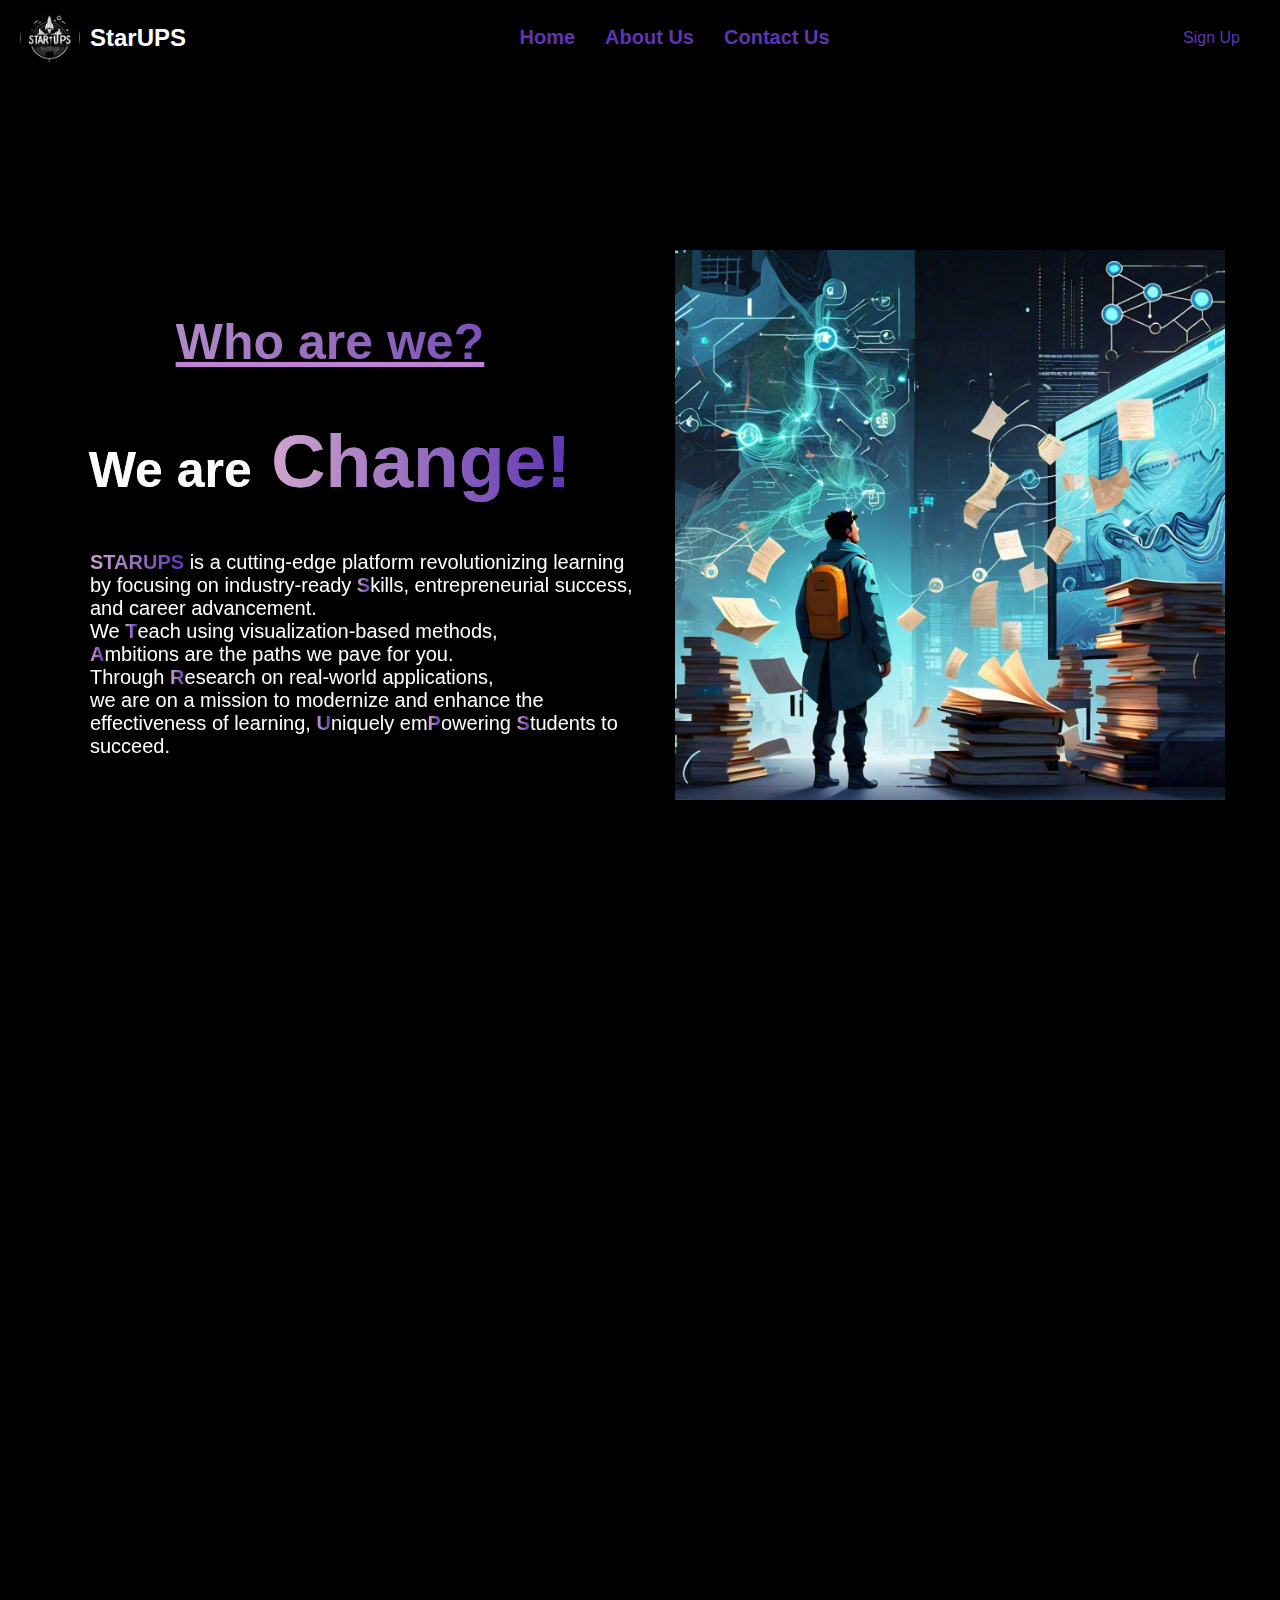
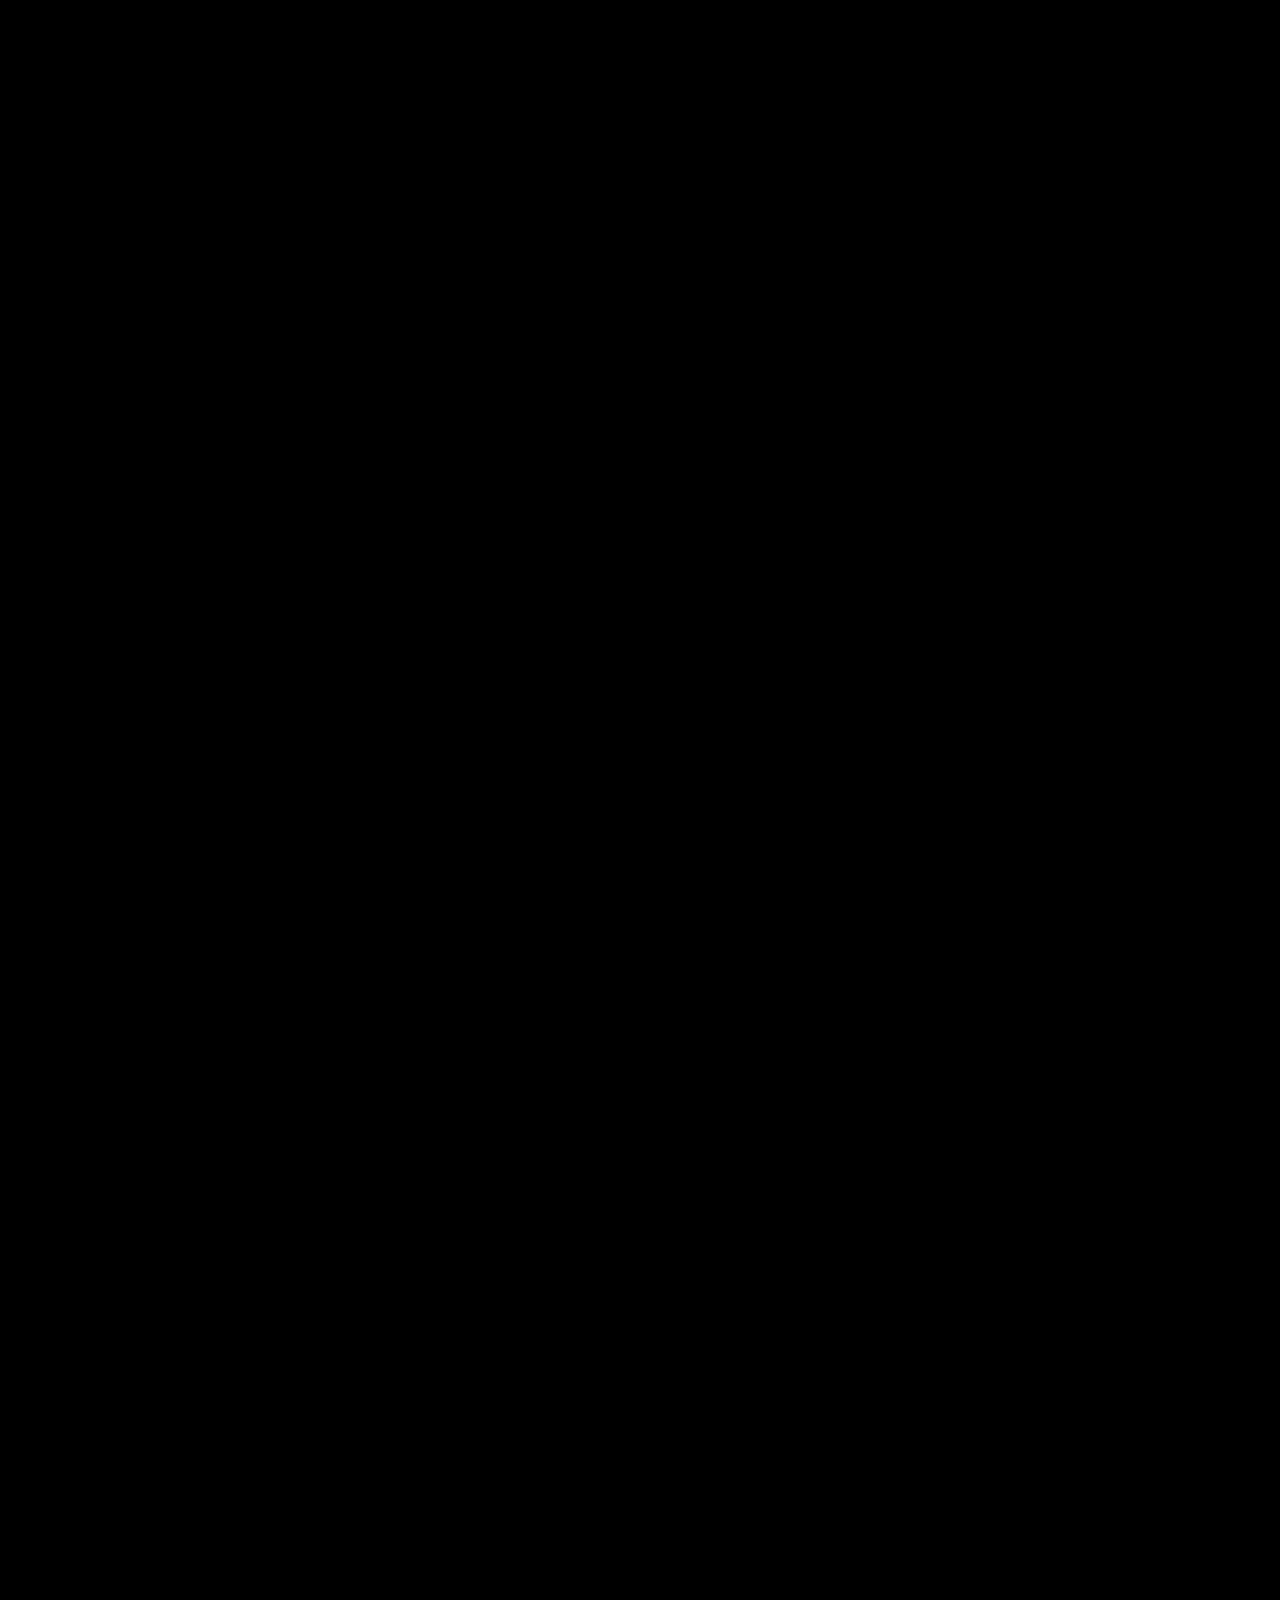
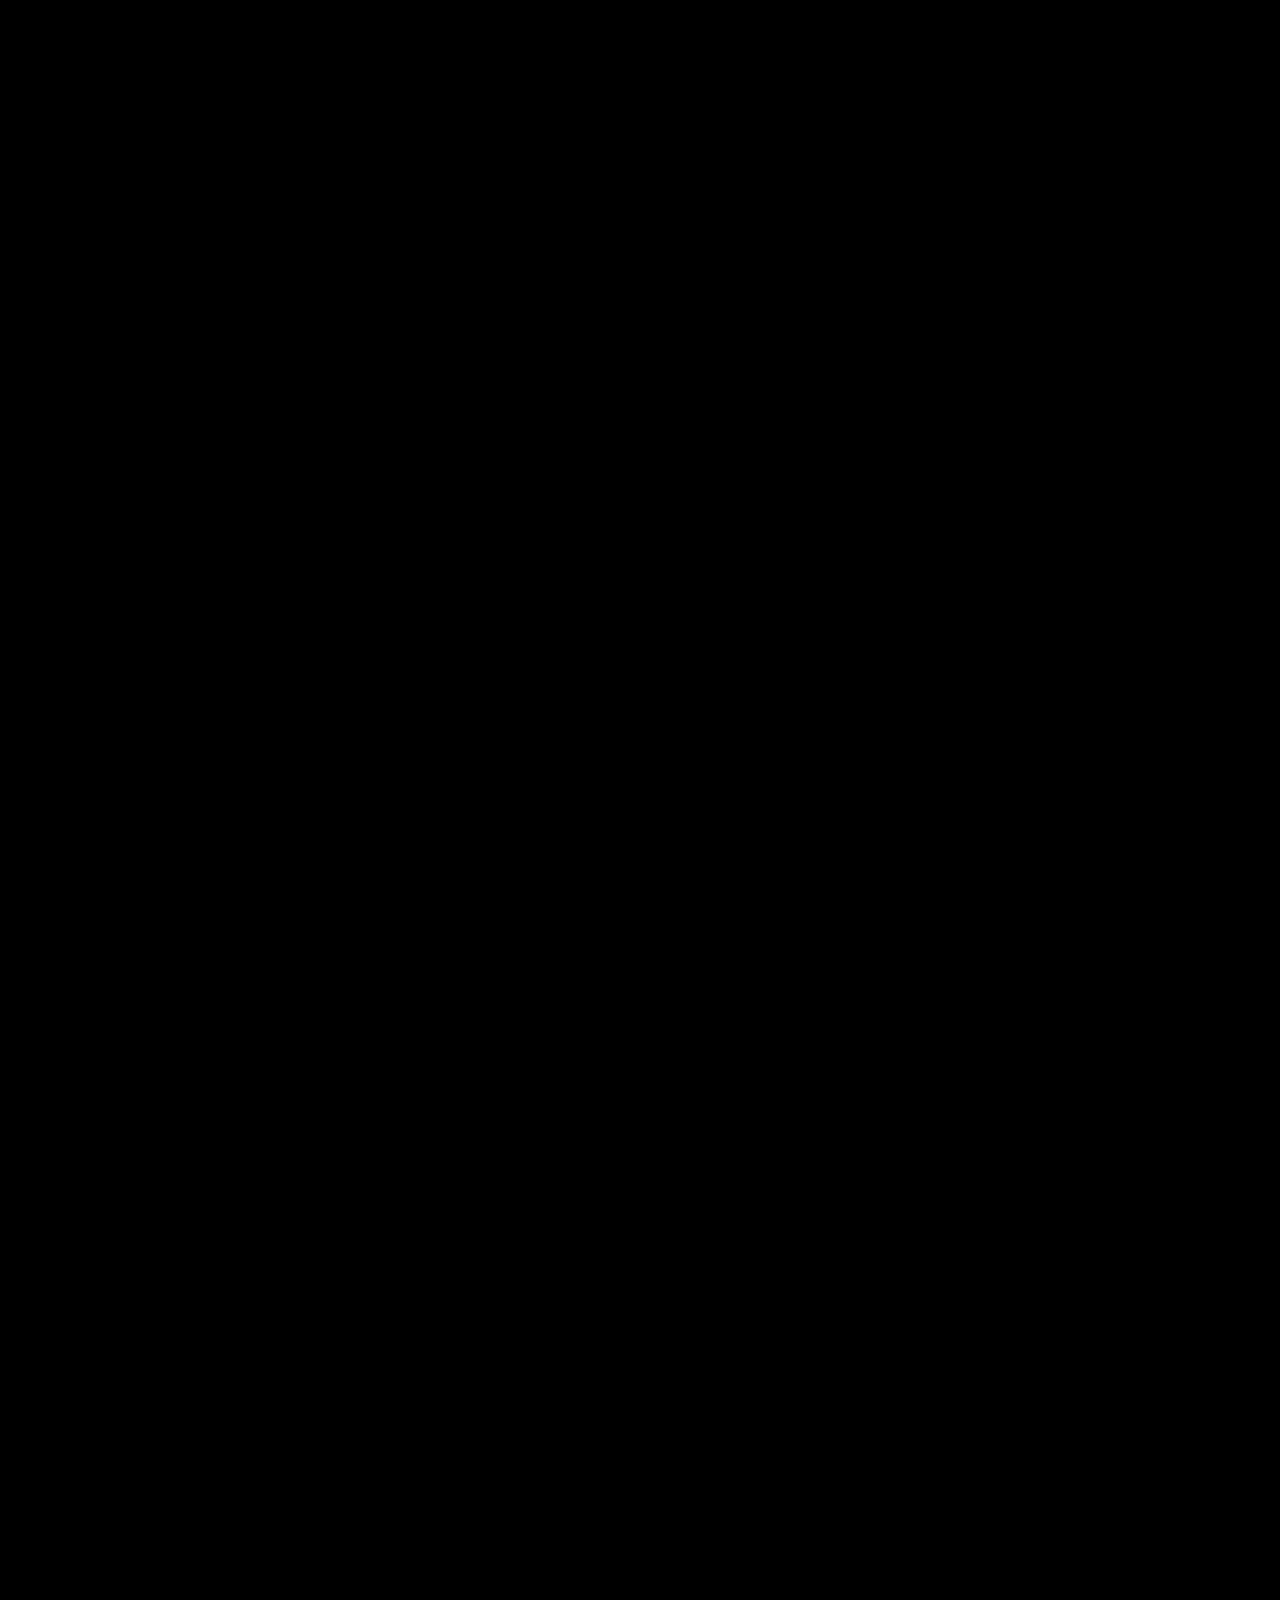
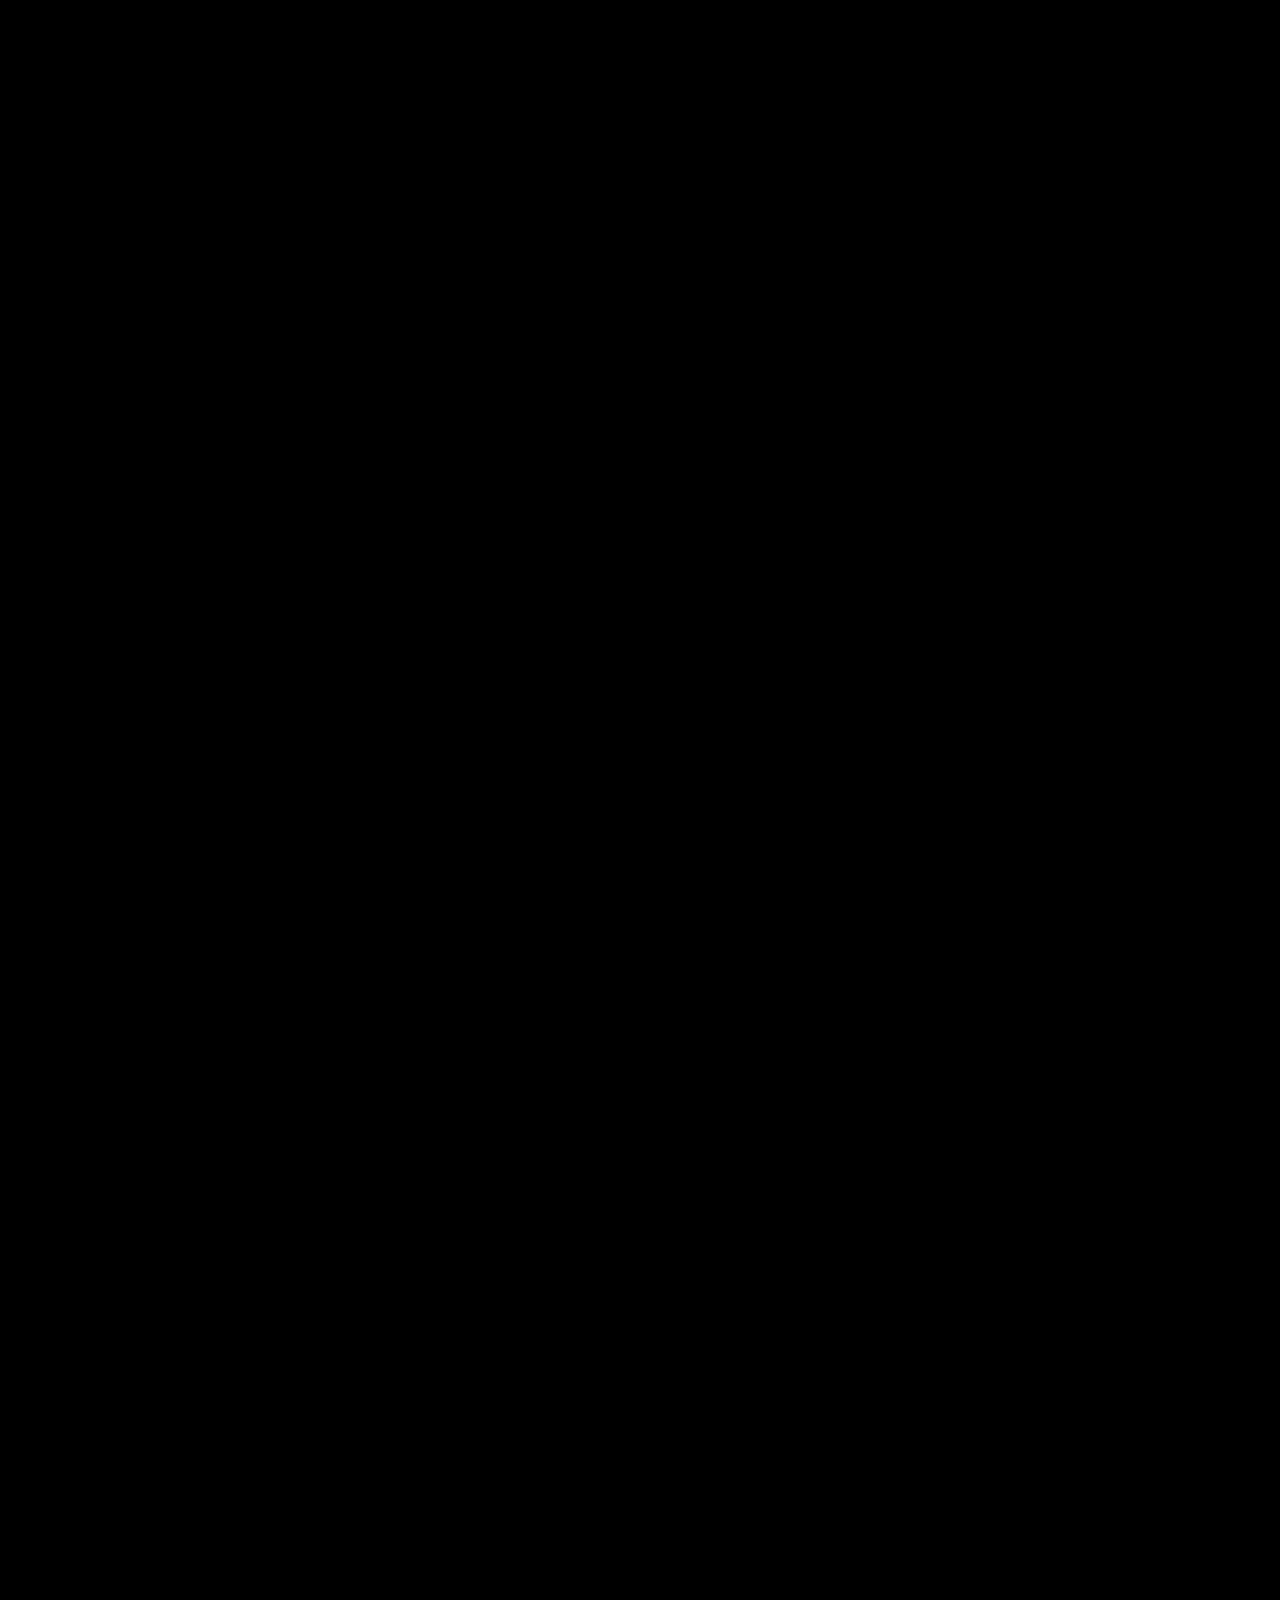
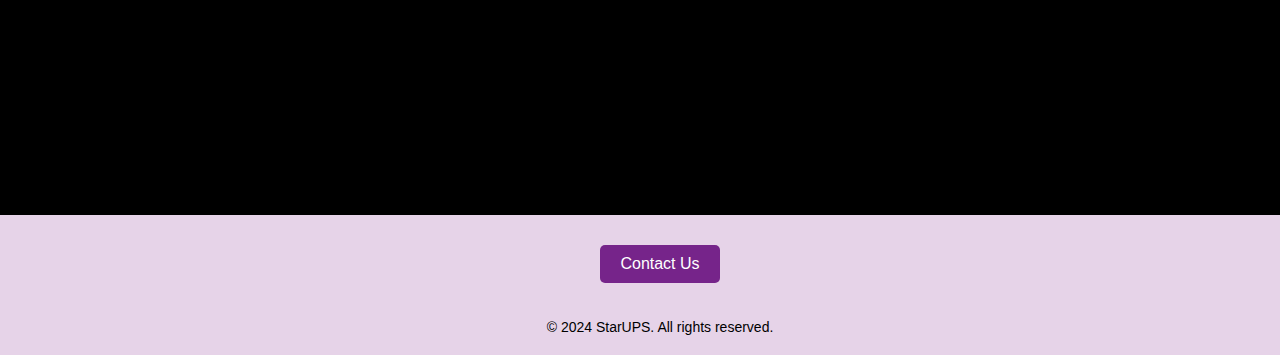
==== about.html @ 1a6643bb "Moved index.html and other files to root directory" ====
<!DOCTYPE html>
<html lang="en">
<head>
    <meta charset="UTF-8">
    <meta name="viewport" content="width=device-width, initial-scale=1.0">
    <title>Document</title>
    <link rel="stylesheet" href="about.css">
</head>
<body>
    <nav>
        <div class="logo-container">
            <img src="logo.jpg" alt="Starups Logo" class="logo">
            <span class="brand-name">StarUPS</span>
        </div>
        <ul class="nav-links">
            <li><a href="index.html">Home</a></li>
            <li><a href="about.html">About Us</a></li>
            <li><a href="contact.html">Contact Us</a></li>
        </ul>
        <a href="#signup" class="signup-button">Sign Up</a>
    </nav>

    <section class="hidden section-image-right">
        <div class="text-content">
            <h2>Who are we?</h2>
            <h1>
                <span class="welcome-text">We are</span>
                <span class="starups-text">
                    <span class="starups-text-content">Change!</span> 
                    <!-- <span class="emoji">✨</span> -->
                </span>
            </h1>
            <p style="text-align: left; margin-left: 70px;">
                <b>STARUPS</b> is a cutting-edge platform revolutionizing learning by focusing on 
                industry-ready <b>S</b>kills, entrepreneurial success, and career advancement. <br>
                We <b>T</b>each using visualization-based methods, <br>
                <b>A</b>mbitions are the paths we pave for you. <br>
                Through <b>R</b>esearch on real-world applications, <br>
                we are on a mission to modernize and enhance the effectiveness of learning,
                <b>U</b>niquely em<b>P</b>owering <b>S</b>tudents to succeed.
            </p>
        </div>
        <div class="image-container">
            <img src="bgstt.jpg" alt="Change Image" width="550" height="550">
        </div>
    </section>
    <section class="hidden right">
        <h2>What do we do</h2>
        <div class="content-wrapper">
            <div class="image-container">
                <img src="visualization.jpg" alt="Change Image" width="550" height="550">
            </div>
            <div class="text-container">
                <h3>Visualization-Based Learning & Comprehensive Resources</h3>
                <div class="text">
                    <p>Enhance your learning experience with STARUPS through our unique visualization-based approach. We offer live and recorded classes that bring programming and computer science concepts to life. With the flexibility to choose between real-time interaction or recorded sessions, you’ll dive into complex topics with ease. Additionally, we provide relevant textbooks, documentation, handwritten notes, and recommended sites to support deeper understanding.</p>
                </div>
            </div>
        </div>
    </section>
    
    <section class="hidden">
        <div class="content-wrapper reverse">
            <div class="image-container">
                <img src="roadmaps.png" alt="Change Image" width="550" height="550">
            </div>
            <div class="text-container">
                <h3>Structured Roadmaps & In-Demand Tools</h3>
                <div class="text">
                    <p>Chart your path to success with our meticulously designed roadmaps, guiding you from foundational knowledge to advanced expertise. We ensure you gain domain-specific skills that make you job-ready. Stay ahead by mastering the latest, most in-demand tools and technologies. Our courses are regularly updated to include the newest advancements, so you're always learning the most relevant and cutting-edge skills.</p>
                </div>
            </div>
        </div>
    </section>
    
    <section class="hidden right">
        <div class="content-wrapper">
            <div class="image-container">
                <img src="rsch.jpeg" alt="Change Image" width="550" height="550">
            </div>
            <div class="text-container">
                <h3>Research Support & Internship Programs</h3>
                <div class="text">
                    <p>Step into the world of research with our comprehensive support. We encourage tackling real-world problems and writing research papers, helping you contribute significantly to your field. Gain invaluable real-world experience through our range of paid, unpaid, and certified internships within our network and with partner companies. These opportunities allow you to apply your skills in professional settings, boosting your resume and career prospects.</p>
                </div>
            </div>
        </div>
    </section>
    
    <section class="hidden">
        <div class="content-wrapper reverse">
            <div class="image-container">
                <img src="prc.jpeg" alt="Change Image" width="550" height="550">
            </div>
            <div class="text-container">
                <h3>Continuous Learning & Project Management</h3>
                <div class="text">
                    <p>Stay informed with the latest global news in science and computer research, exploring emerging technologies and evolving scientific discoveries. Never miss an important career milestone with our timely notifications, keeping you updated on critical events. Manage your projects with ease using our dedicated project management tools, supporting various roles and requirements for seamless collaboration and project completion.</p>
                </div>
            </div>
        </div>
    </section>
    
    <section class="hidden right">
        <div class="content-wrapper">
            <div class="image-container">
                <img src="cmm.jpg" alt="What do we do" width="400">
            </div>
            <div class="text-container">
                <h3>Community Support & Startup Motivation</h3>
                <div class="text">
                    <p>Join the largest community of experts and peers, where support is always at hand. Our network of professionals is ready to assist you with technical questions and career advice. We also believe in fostering innovation and entrepreneurship, offering financial and motivational support to help you launch your startups. Stay updated with the latest market requirements and turn your ideas into successful ventures.</p>
                </div>
            </div>
        </div>
    </section>
        
    <section class="hidden">
        <h2>Why choose us</h2>
        <p>Choose STARUPS for our innovative approach that combines cutting-edge tools and real-world experience with a supportive community. Benefit from our unique educational resources and mentorship to stay ahead in your field.</p>
        <div class="image-container">
            <!-- <img src="career.jpg" alt="Why choose us"> -->
        </div>
        <div class="future-text">
            <p>Build your future with us</p>
            <p id="extra">Experience a transformative journey in computer science with STARUPS. <br> Join us today and take the first step towards a brighter, more successful future.</p>
        </div>
    </section>
    <footer>
        <a href="contact.html" class="contact-button">Contact Us</a>
        <br>
        <br>
        <br>
        <p>&copy; 2024 StarUPS. All rights reserved.</p>
    </footer>
    
    <script>
        const observer = new IntersectionObserver((entries) => {
    entries.forEach((entry) => {
        if (entry.isIntersecting) {
            entry.target.classList.add('show');
        } else {
            entry.target.classList.remove('show');
        }
    });
});

// Observe elements with the class 'hidden'
document.querySelectorAll('.hidden').forEach((el) => observer.observe(el));

    </script>
</body>
</html>
---- about.css ----
@import url('https://fonts.googleapis.com/css2?family=Poppins:wght@200;300;400;500;600;700;800;900&display=swap');

body {
    background-color: #000000;
    color: rgb(255, 255, 255);
    font-family: -apple-system, BlinkMacSystemFont, Segoe UI, Roboto, Helvetica Neue, Arial, sans-serif;
    padding: 0;
    margin: 0;
    overflow-x: hidden;
}

nav {
    display: flex;
    justify-content: space-between;
    align-items: center;
    padding: 10px 20px;
    box-shadow: 0 2px 4px rgba(0, 0, 0, 0.1);
    /* background-color: #d9b5dd; */
  }

  b{
    background: linear-gradient(to right, rgb(206, 165, 205), #5e35b1);
    background-clip: text; 
    -webkit-text-fill-color: transparent;
  }

  .welcome-text {
    color: rgb(252, 251, 251);
    font-size: 50px;
  }
  
  .starups-text {
    display: inline-flex;
    align-items: center;
  }
  
  .starups-text-content {
    color: #5e35b1 !important;
    background: linear-gradient(to right, rgb(206, 165, 205), #5e35b1);
    background-clip: text; 
    -webkit-text-fill-color: transparent;
    font-size:75px;
    font-weight: bold; 
  }
  
  .logo-container {
    display: flex;
    align-items: center;
  }
  
  .logo {
    width: 60px;
    height: 55px;
    border-radius: 50%;
    margin-right: 10px;
  }
  
  .brand-name {
    font-size: 24px;
    font-weight: bold;
  }
  
  .nav-links {
    list-style: none;
    margin: 0;
    padding: 0;
    display: flex;
  }
  
  .nav-links li {
    margin: 0 15px;
  }
  
  .nav-links a {
    text-decoration: none;
    color: #5e35b1;
    font-size: 20px;
    font-weight: 600;
    position: relative;
  }
  
  .nav-links a:hover {
    color: #91329e;
    padding: 5px 10px;
    border-radius: 5px;
  }
  
  .nav-links a::after {
    content: "";
    display: block;
    height: 2px;
    background-color: #91329e;
    position: absolute;
    left: 0;
    bottom: -5px;
    width: 0;
    transition: width 0.3s ease;
  }
  
  .nav-links a:hover::after {
    width: 100%;
  }
  
  .signup-button {
    text-decoration: none;
    background-color: black;
    color: #5e35b1;
    padding: 10px 20px;
    border-radius: 5px;
    font-size: 16px;
    font-weight: 500;
  }
  
  .signup-button:hover {
    background-color: black;
    border: 3px solid #5e35b1;
    color: #5e35b1;
  }
  
  #home {
    display: flex;
    justify-content: space-between;
    align-items: center;
    padding: 50px 20px;
    min-height: 70vh;
    background: #ffffff;
  }
  
/* .navbar {
    background-color: #ca97d1;
   
    padding: 0.5rem; 
    display: flex;
    align-items: center; 
}

.logo-container {
    display: flex;
    align-items: center;
    text-decoration: none;
}

.logo {
    width: 40px; 
    height: 40px; 
    border-radius: 50%;
    margin-right: 8px;
}

.brand-name {
    font-size: 18px; 
    font-weight: bold;
    color: #ffffff;
    text-decoration: none;
}

.logo-container a{
    color: white;
    text-decoration: none;
}
.logo-container a:visited{
    color: white;
    text-decoration: none;
} */

section {
    display: grid;
    place-items: center;
    align-content: center;
    min-height: 100vh;
    padding: 20px;
}

.hidden {
  opacity: 0;
  filter: blur(5px);
  transform: translateX(-100%);
  transition: all 1s;
}

.right {
  opacity: 0;
  filter: blur(5px);
  transform: translateX(100%);
  transition: all 1s;
}

.show {
  opacity: 1;
  filter: blur(0);
  transform: translateX(0);
}


.hidden h1 {
    font-size: 70px;
    background: linear-gradient(to right, rgb(235, 221, 235), #5e35b1);
    -webkit-background-clip: text;
    background-clip: text;
    color: transparent;
    font-weight: bold;
    text-align: center;
}
.hidden h2 {
  font-size: 50px;
  /* background: linear-gradient(to right, rgb(228, 199, 140), #3ec3d4); */
  background: linear-gradient(to right, rgb(206, 165, 205), #5e35b1);
  -webkit-background-clip: text;
  background-clip: text;
  color: transparent;
  font-weight: bold;
  text-align: center;
  text-decoration: underline;
  text-decoration-color: rgb(190, 129, 211); /* Match underline color with gradient */
}

.hidden h3 {
    font-size: 30px;
    /* background: linear-gradient(to right, rgb(228, 199, 140), #3ec3d4); */
    background: linear-gradient(to right, rgb(206, 165, 205), #5e35b1);
    -webkit-background-clip: text;
    background-clip: text;
    color: transparent;
    font-weight: bold;
    text-align: center;
    text-decoration: underline;
    text-decoration-color: rgb(190, 129, 211); /* Match underline color with gradient */
}

.hidden p {
    font-size: 20px;
    margin-top: 20px;
    text-align: center;
    max-width: 800px;
}

.hidden img {
    max-width: 100%;
    height: auto; /* Maintain aspect ratio */
}
.hidden img {
    max-width: 400px; /* Adjusted for consistency with other images */
    height: auto; /* Maintain aspect ratio */
}

.future-text p {
    text-align: center;
    margin-top: 60px; /* Space between image and text */
    font-size: 36px; /* Increased size for more prominence */
    font-weight: bold;
    background: linear-gradient(to right, rgb(206, 165, 205), #893494); /* Gradient color */
    -webkit-background-clip: text; /* Clipping for gradient text */
    background-clip: text;
    color: transparent; /* Makes the text color transparent so the gradient is visible */
}


.section-image-right {
    display: flex;
    justify-content: space-between;
    align-items: center;
    width: 100%;
    max-width: 100vw;
    padding: 20px;
    box-sizing: border-box;
}

.section-image-right .text-content {
    max-width: 50%;
    text-align: center;
}

.section-image-right .image-container {
  flex: 1;
  display: flex;
  justify-content: center;
  align-items: center;
}

.section-image-right img {
    max-width: 100%;
    height: auto;
}

footer {
    background-color: #e6d3e8; /* Plum color */
    color: white;
    text-align: center;
    padding: 20px;
    position: relative; /* Changed to relative to ensure the footer expands with content */
    width: 100%;
    box-shadow: 0 -2px 4px rgba(0, 0, 0, 0.1);
}

footer p {
    margin: 0;
    font-size: 14px;
    color: black;
}

.contact-button {
    display: inline-block;
    text-decoration: none;
    background-color: #76248a; /* Slightly lighter purple for button */
    color: white;
    padding: 10px 20px;
    border-radius: 5px;
    font-size: 16px;
    font-weight: 500;
    margin-top: 10px;
}

.contact-button:hover {
    background-color: white;
    color: #893494;
    border: 2px solid #893494;
}
#extra{
  font-size: 20px;
  margin-top: 20px;
  color: #ffffff;
  text-align: center;
}
/* .content-wrapper {
  display: flex;
  align-items: center;
  justify-content: space-between;
  margin-bottom: 20px;
  flex-wrap: wrap;
}

.content-wrapper.reverse {
  display: flex;
  align-items: center;
  justify-content: space-between;
  margin-bottom: 20px;
  flex-direction: row-reverse;
}

.text {
  flex: 1;
  padding: 20px;
}

.image-container {
  flex: 1;
  display: flex;
  justify-content: center;
  align-items: center;
}

img {
  max-width: 100%;
  height: auto;
} */

.content-wrapper {
  display: flex;
  align-items: flex-start;
  justify-content: space-between;
  margin-bottom: 40px;
  flex-wrap: wrap; /* Allows wrapping on smaller screens */
}

.content-wrapper.reverse {
  flex-direction: row-reverse; /* Flips the order of the image and text */
}

.text-container {
  flex: 1;
  padding: 10px;
  display: flex;
  flex-direction: column;
}

h3 {
  margin-bottom: 10px; /* Adds space below the heading */
}

.text {
  text-align: left; /* Align text to the left */
}

.image-container {
  flex: 1;
  display: flex;
  justify-content: center;
  align-items: center;
  padding: 10px;
}

img {
  max-width: 100%;
  height: auto;
  display: block;
  margin: auto;
}
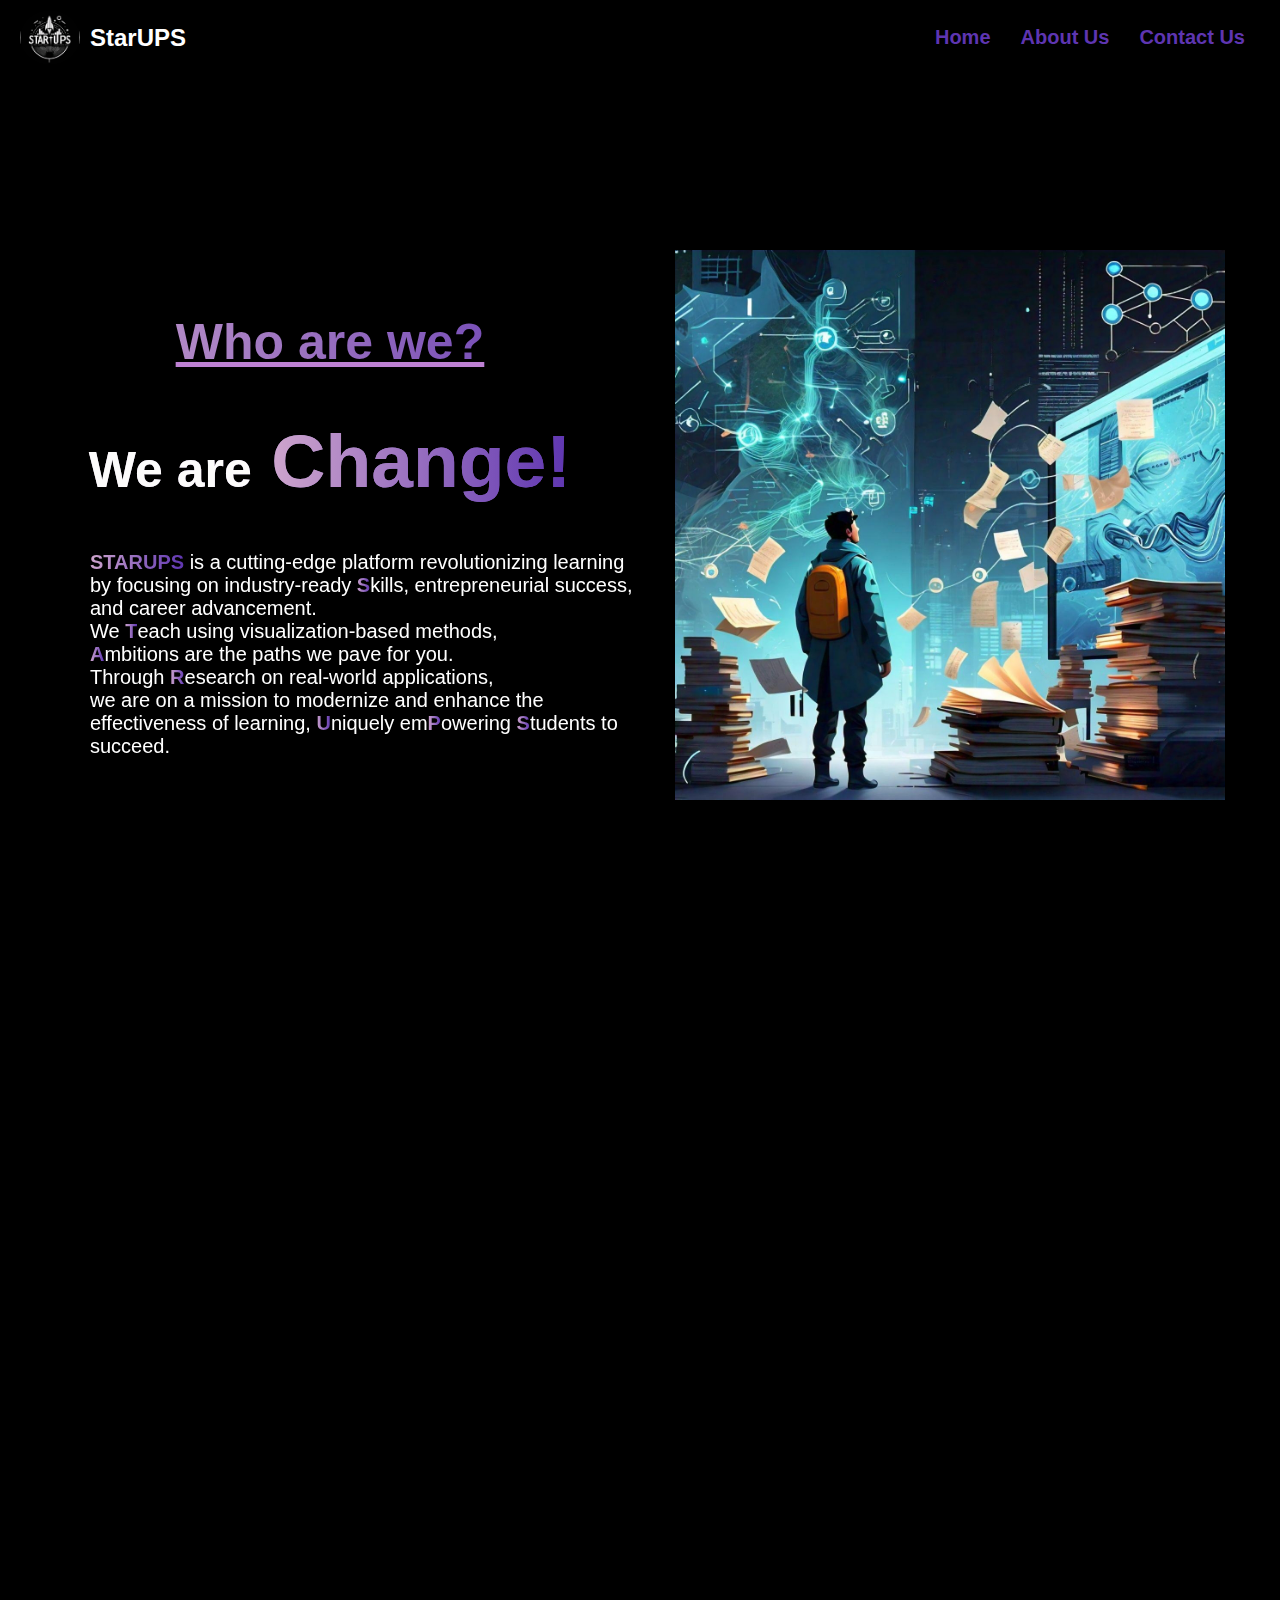
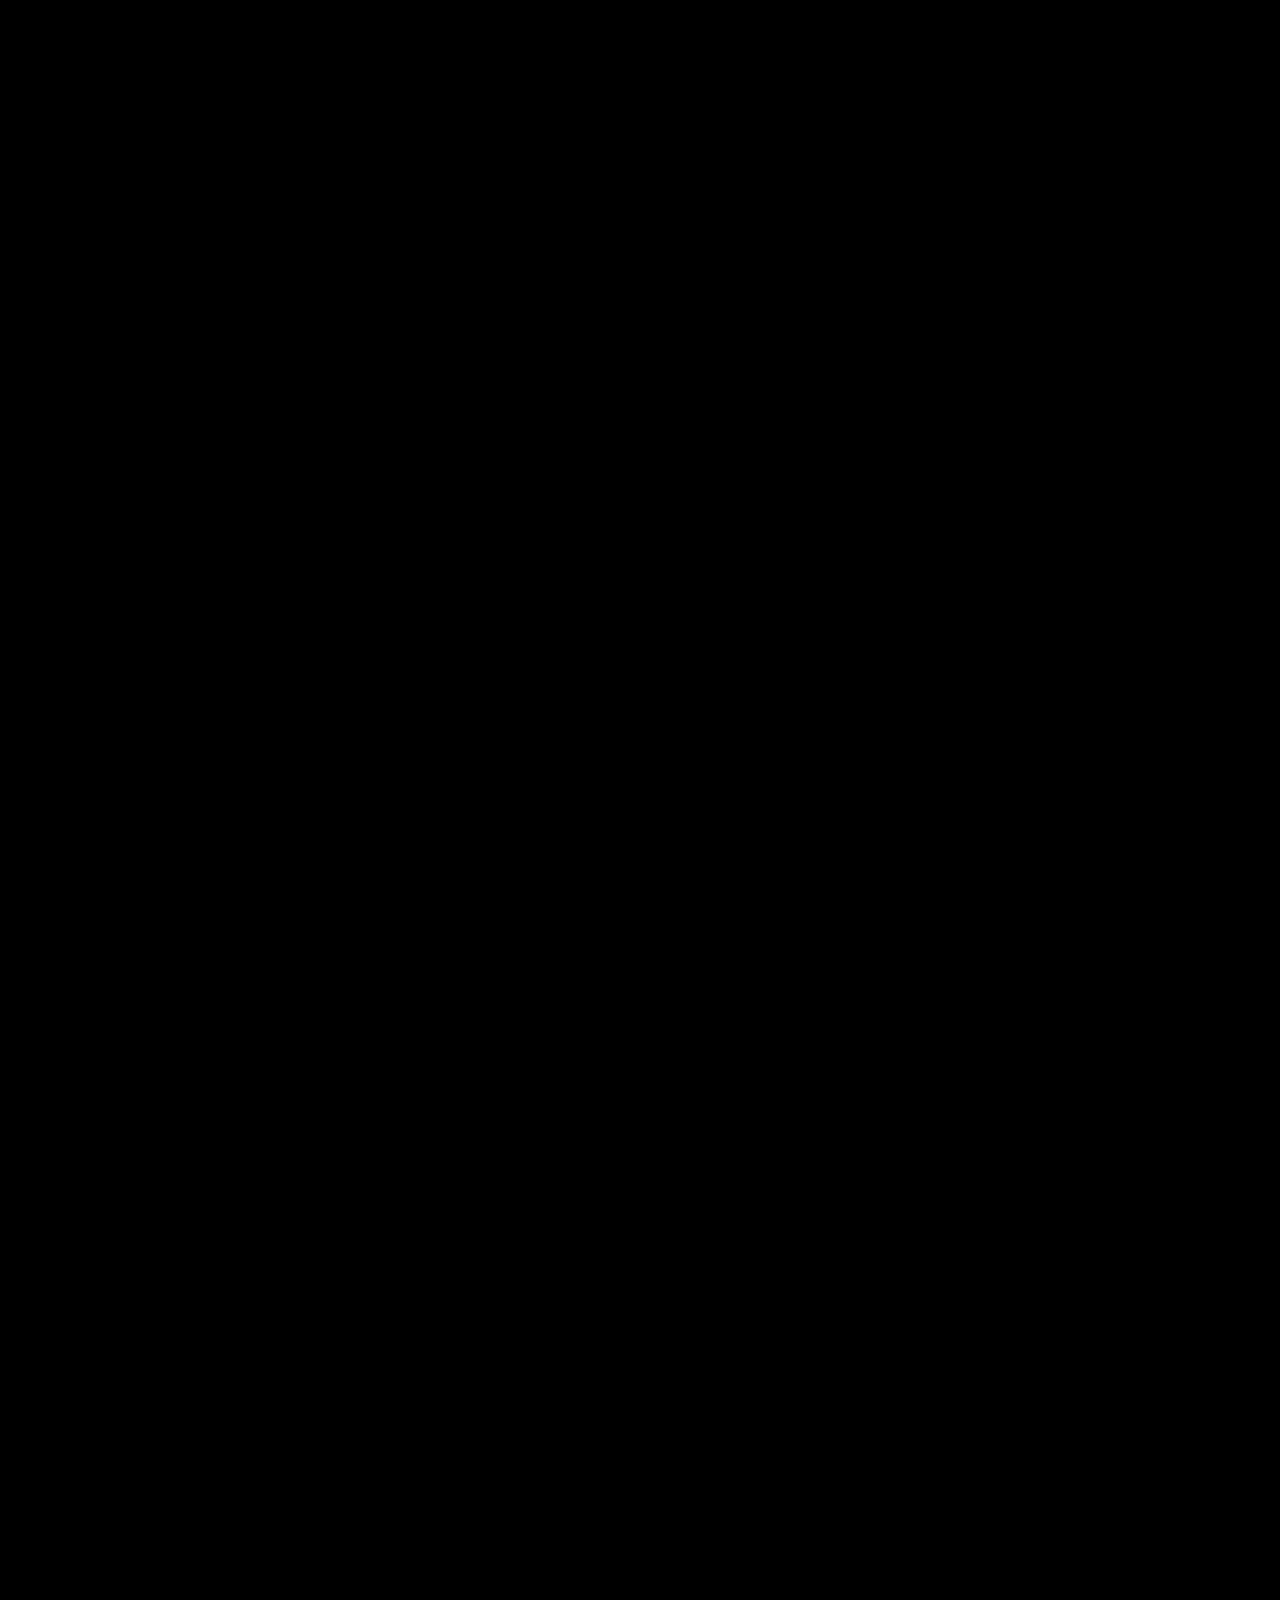
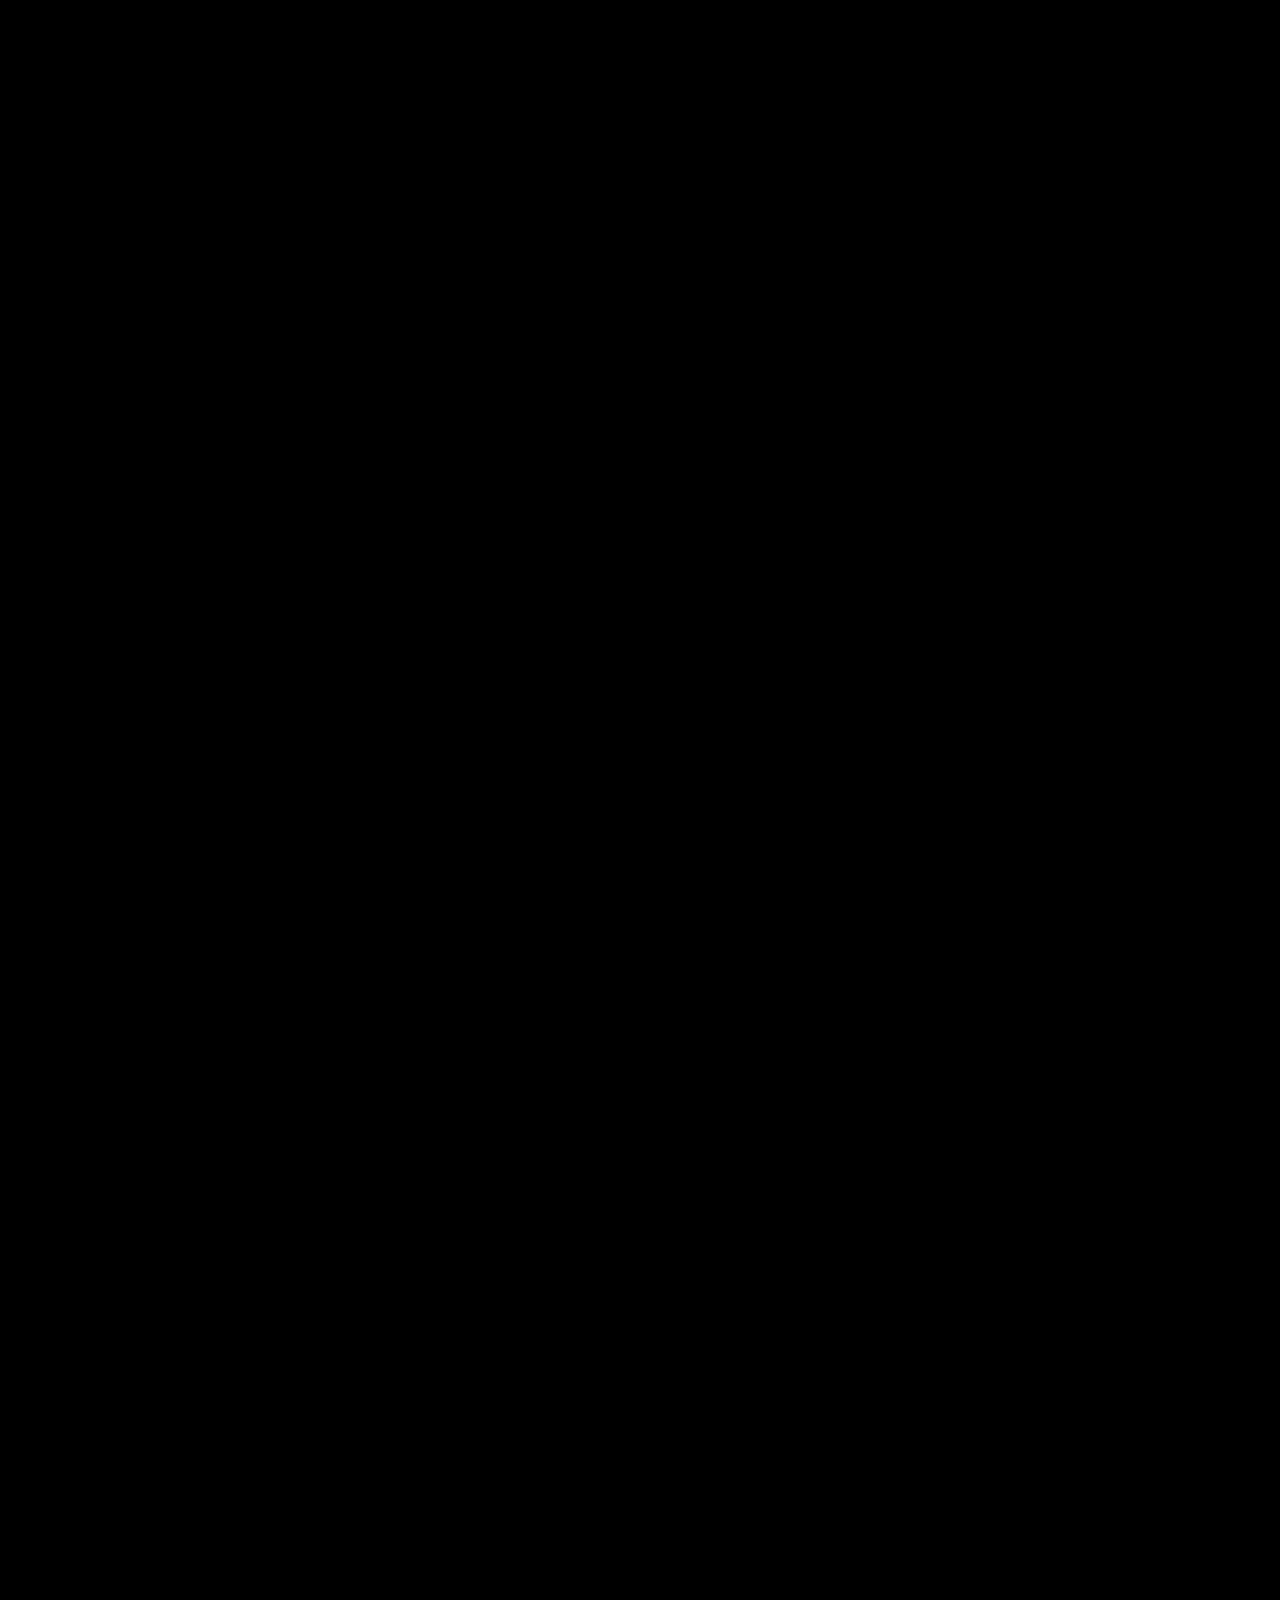
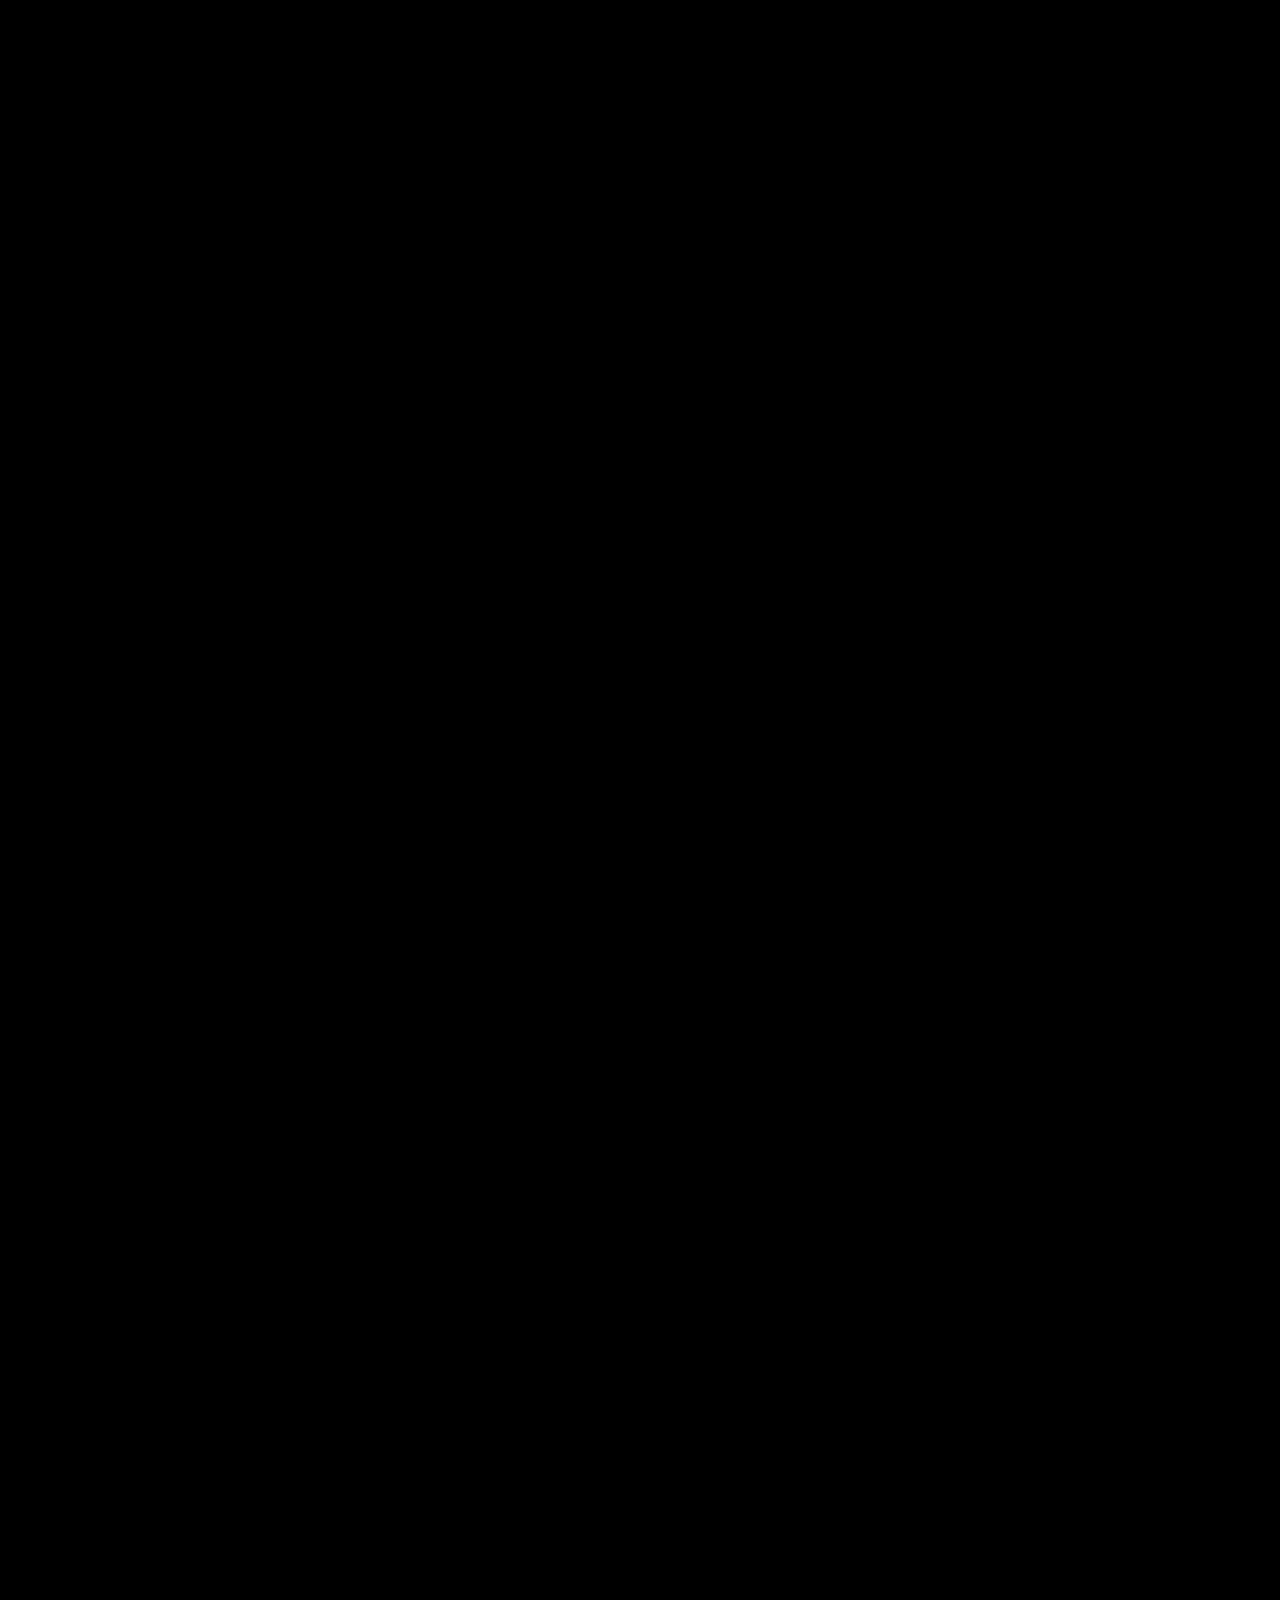
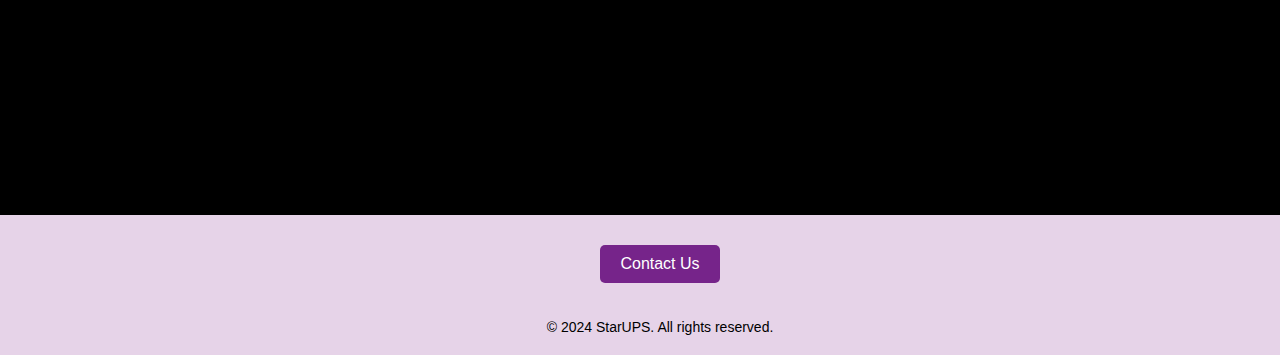
==== commit 83f9acf5: "Disabled signup and login buttons in each page" ====
--- a/about.html
+++ b/about.html
@@ -17,7 +17,7 @@
             <li><a href="about.html">About Us</a></li>
             <li><a href="contact.html">Contact Us</a></li>
         </ul>
-        <a href="#signup" class="signup-button">Sign Up</a>
+        <!-- <a href="#signup" class="signup-button">Sign Up</a> -->
     </nav>
 
     <section class="hidden section-image-right">
